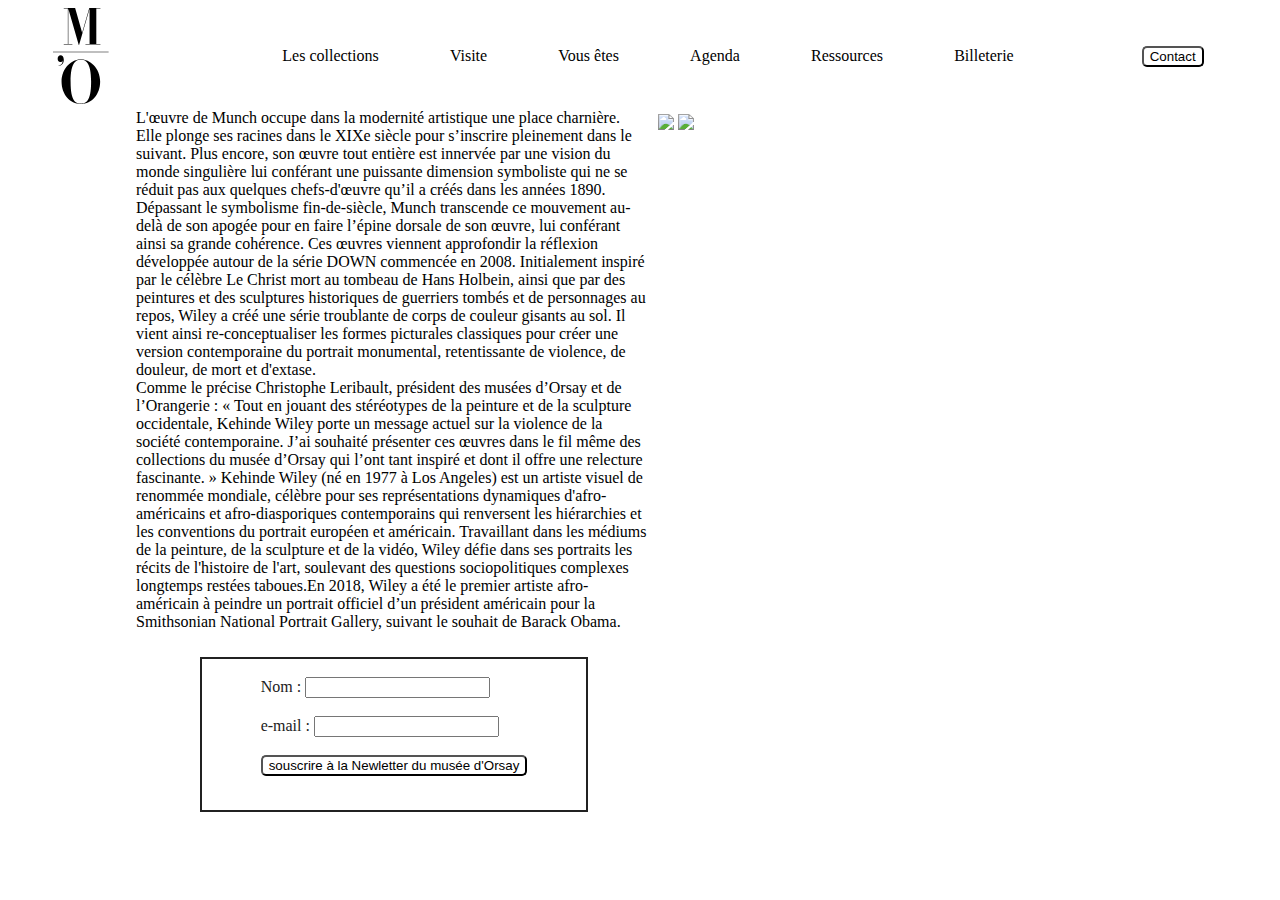
==== index.html @ 48e4134f "Add files via upload" ====
<header>
    <link rel="stylesheet" href="squelette.css">
    <link rel="stylesheet" href="style.css">
    <title>Musée d'Orsay</title>
</header>

<body class="col10"> 

    <nav class="flex  navbar col10">

        <div class="col2 flex imgheader">
            <img src="logo.svg"/>
        </div>

        <ul class="col6 flex spaceBetween menu">
            <li><a href="https://www.musee-orsay.fr/fr/collections" class="link">Les collections</a></li>
            <li><a href="https://www.musee-orsay.fr/fr/visite" class="link">Visite</a></li>
            <li><a href="https://www.musee-orsay.fr/fr/vous-etes" class="link">Vous êtes</a></li>
            <li><a href="https://www.musee-orsay.fr/fr/agenda" class="link">Agenda</a></li>
            <li><a href="https://www.musee-orsay.fr/fr/ressources" class="link">Ressources</a></li>
            <li><a href="https://billetterie.musee-orsay.fr/fr-FR/accueil" class="link">Billeterie</a></li>
        </ul>

        <div class="col2 btn">
            <button>Contact</button>
        </div>
    </nav>

    <div class="flex spaceBetween col10 content">
        <p class="content col4">L'œuvre de Munch occupe dans la modernité artistique une place charnière.
        Elle plonge ses racines dans le XIXe siècle pour s’inscrire pleinement dans le suivant.
        Plus encore, son œuvre tout entière est innervée par une vision du monde singulière lui conférant
        une puissante dimension symboliste qui ne se réduit pas aux quelques chefs-d'œuvre qu’il a créés
        dans les années 1890. Dépassant le symbolisme fin-de-siècle, Munch transcende ce mouvement au-delà
        de son apogée pour en faire l’épine dorsale de son œuvre, lui conférant ainsi sa grande cohérence.
        Ces œuvres viennent approfondir la réflexion développée autour de la série DOWN commencée en 2008. 
        Initialement inspiré par le célèbre Le Christ mort au tombeau de Hans Holbein, ainsi que par des peintures 
        et des sculptures historiques de guerriers tombés et de personnages au repos, Wiley a créé une série troublante 
        de corps de couleur gisants au sol. Il vient ainsi re-conceptualiser les formes picturales classiques pour créer 
        une version contemporaine du portrait monumental, retentissante de violence, de douleur, de mort et d'extase.
        <br>
        Comme le précise Christophe Leribault, président des musées d’Orsay et de l’Orangerie :
        « Tout en jouant des stéréotypes de la peinture et de la sculpture occidentale, Kehinde Wiley porte un message
        actuel sur la violence de la société contemporaine. J’ai souhaité présenter ces œuvres dans le fil même des collections 
        du musée d’Orsay qui l’ont tant inspiré et dont il offre une relecture fascinante. »
        Kehinde Wiley (né en 1977 à Los Angeles) est un artiste visuel de renommée mondiale, célèbre pour ses représentations
        dynamiques d'afro-américains et afro-diasporiques contemporains qui renversent les hiérarchies et les conventions du
        portrait européen et américain. Travaillant dans les médiums de la peinture, de la sculpture et de la vidéo, Wiley 
        défie dans ses portraits les récits de l'histoire de l'art, soulevant des questions sociopolitiques complexes longtemps
        restées taboues.En 2018, Wiley a été le premier artiste afro-américain à peindre un portrait officiel d’un président 
        américain pour la Smithsonian National Portrait Gallery, suivant le souhait de Barack Obama.
        </p>

        <div class="col4 content">
            <img src="/img/peinture1.jpeg" />
            <img src="/img/peinture2.jpeg" />
        </div>
    </div>

    <div class="col10 flex boxForm">
        <div class="col3 flex form">
            <form action="/ma-page-de-traitement" method="post" class="deepInside">
                <div>
                <br>
                    <label for="name">Nom :</label>
                    <input type="text" id="name" name="user_name">
                </div>
                <br>
                <div>
                    <label for="mail">e-mail&nbsp;:</label>
                    <input type="email" id="mail" name="user_mail">
                </div>
                <br>
                <div>
                    <button class="btn2">souscrire à la Newletter du musée d'Orsay</button>
                </div>
                <br>
            </form>
        </div>
    </div>

    <script src="script.js"></script>
</body>
---- squelette.css ----
body{
    overflow-x: hidden;
    max-width: 100%;
}

.navbar{
    width:100%;
    margin:auto;
    display:flex;
    justify-content: space-between;
    justify-items: center;
    align-items: center;
}

.imgheader{
    justify-items: center;
    justify-content: center;
}

.col1{
    width:10%;
    max-width: 100%;
}

.col2{
    width:20%;
    max-width: 100%;
}

.col3{
    width:30%;
    max-width: 100%;
}

.col4{
    width:40%;
    max-width: 100%;
}

.col5{
    width:50%;
    max-width: 100%;
}

.col6{
    width:60%;
    max-width: 100%;
}

.col7{
    width:70%;
    max-width: 100%;
}

.col8{
    width:80%;
    max-width: 100%;
}

.col9{
    width:90%;
    max-width: 100%;
}

.col10{
    width:100%;
    max-width: 100%;
}
.flex{
    display: flex;
}

.spaceBetween{
    justify-content: space-between;
}

.padding{
    padding:2%;
}

img{
    max-width: 100%;
}

.content{
    justify-content: center;
    padding:5px;
}
---- style.css ----
a{
    text-decoration: none;
    color:inherit;
}

li{
    list-style: none;
}

button{
    align-items: center;
    border-color:black;
    background-color: transparent;
    border-radius: 5px;
    overflow: hidden;
}

.btn{
    display:flex;
    align-items: center;
    justify-items: center;
}

.menu{
    width:100%;
    padding-left:10%;
    padding-right:10%;
}

p{
    margin-top:-5px;
}

.form{
    justify-content: center;
    justify-items: center;
    color:rgb(33, 33, 33);
    margin-left:15%;
    border: solid rgb(33, 33, 33) 2px;
    
}

.deepInside{
    justify-content: space-between;
    align-items: center;
}

.boxForm{
    margin-right:15%;
}
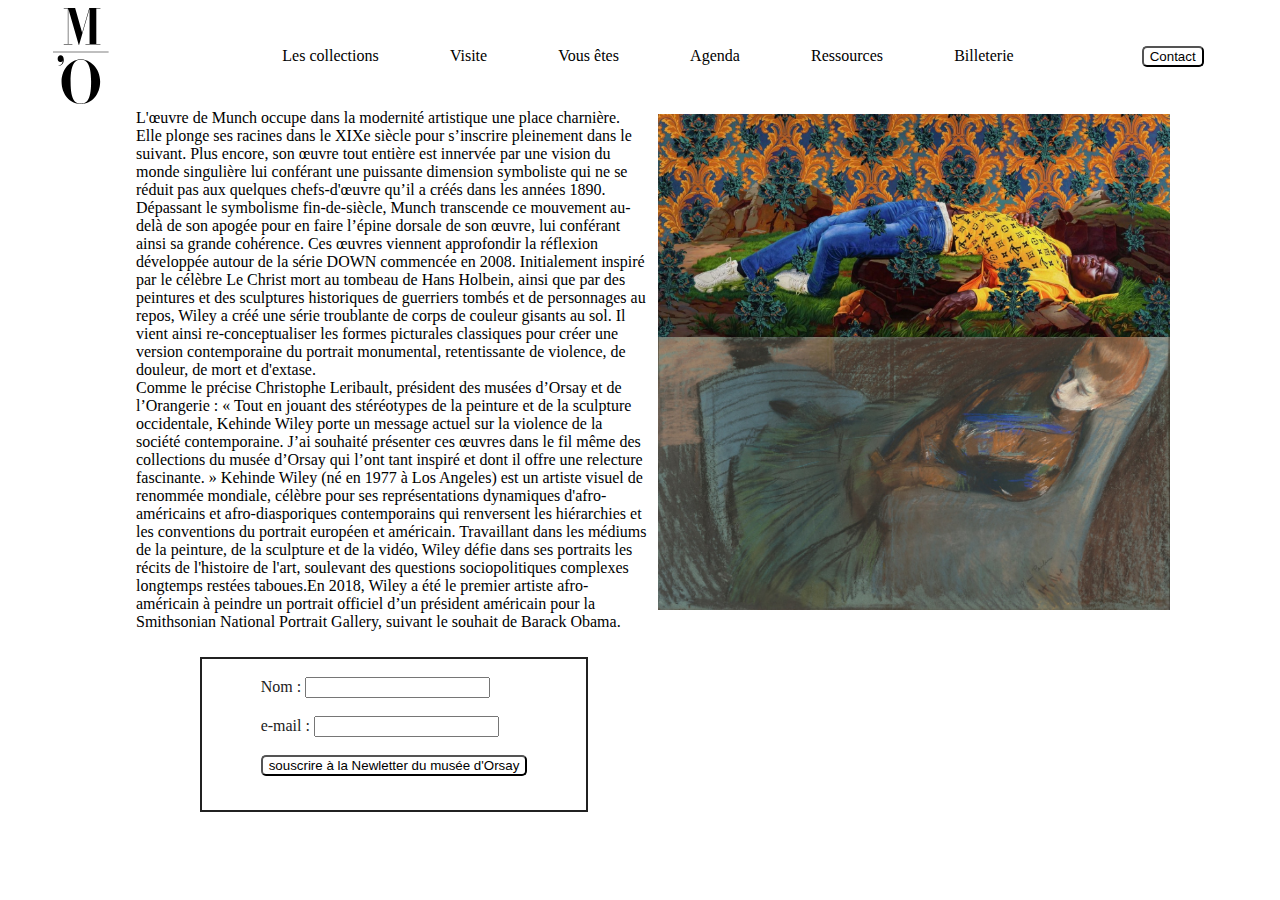
==== commit f0c7366c: "test réapparition des img" ====
--- a/index.html
+++ b/index.html
@@ -1,83 +1,88 @@
 <header>
-    <link rel="stylesheet" href="squelette.css">
-    <link rel="stylesheet" href="style.css">
-    <title>Musée d'Orsay</title>
+  <link rel="stylesheet" href="squelette.css">
+  <link rel="stylesheet" href="style.css">
+  <title>Musée d'Orsay</title>
 </header>
 
-<body class="col10"> 
+<body class="col10">
 
-    <nav class="flex  navbar col10">
+  <nav class="flex  navbar col10">
 
-        <div class="col2 flex imgheader">
-            <img src="logo.svg"/>
-        </div>
-
-        <ul class="col6 flex spaceBetween menu">
-            <li><a href="https://www.musee-orsay.fr/fr/collections" class="link">Les collections</a></li>
-            <li><a href="https://www.musee-orsay.fr/fr/visite" class="link">Visite</a></li>
-            <li><a href="https://www.musee-orsay.fr/fr/vous-etes" class="link">Vous êtes</a></li>
-            <li><a href="https://www.musee-orsay.fr/fr/agenda" class="link">Agenda</a></li>
-            <li><a href="https://www.musee-orsay.fr/fr/ressources" class="link">Ressources</a></li>
-            <li><a href="https://billetterie.musee-orsay.fr/fr-FR/accueil" class="link">Billeterie</a></li>
-        </ul>
-
-        <div class="col2 btn">
-            <button>Contact</button>
-        </div>
-    </nav>
-
-    <div class="flex spaceBetween col10 content">
-        <p class="content col4">L'œuvre de Munch occupe dans la modernité artistique une place charnière.
-        Elle plonge ses racines dans le XIXe siècle pour s’inscrire pleinement dans le suivant.
-        Plus encore, son œuvre tout entière est innervée par une vision du monde singulière lui conférant
-        une puissante dimension symboliste qui ne se réduit pas aux quelques chefs-d'œuvre qu’il a créés
-        dans les années 1890. Dépassant le symbolisme fin-de-siècle, Munch transcende ce mouvement au-delà
-        de son apogée pour en faire l’épine dorsale de son œuvre, lui conférant ainsi sa grande cohérence.
-        Ces œuvres viennent approfondir la réflexion développée autour de la série DOWN commencée en 2008. 
-        Initialement inspiré par le célèbre Le Christ mort au tombeau de Hans Holbein, ainsi que par des peintures 
-        et des sculptures historiques de guerriers tombés et de personnages au repos, Wiley a créé une série troublante 
-        de corps de couleur gisants au sol. Il vient ainsi re-conceptualiser les formes picturales classiques pour créer 
-        une version contemporaine du portrait monumental, retentissante de violence, de douleur, de mort et d'extase.
-        <br>
-        Comme le précise Christophe Leribault, président des musées d’Orsay et de l’Orangerie :
-        « Tout en jouant des stéréotypes de la peinture et de la sculpture occidentale, Kehinde Wiley porte un message
-        actuel sur la violence de la société contemporaine. J’ai souhaité présenter ces œuvres dans le fil même des collections 
-        du musée d’Orsay qui l’ont tant inspiré et dont il offre une relecture fascinante. »
-        Kehinde Wiley (né en 1977 à Los Angeles) est un artiste visuel de renommée mondiale, célèbre pour ses représentations
-        dynamiques d'afro-américains et afro-diasporiques contemporains qui renversent les hiérarchies et les conventions du
-        portrait européen et américain. Travaillant dans les médiums de la peinture, de la sculpture et de la vidéo, Wiley 
-        défie dans ses portraits les récits de l'histoire de l'art, soulevant des questions sociopolitiques complexes longtemps
-        restées taboues.En 2018, Wiley a été le premier artiste afro-américain à peindre un portrait officiel d’un président 
-        américain pour la Smithsonian National Portrait Gallery, suivant le souhait de Barack Obama.
-        </p>
-
-        <div class="col4 content">
-            <img src="/img/peinture1.jpeg" />
-            <img src="/img/peinture2.jpeg" />
-        </div>
+    <div class="col2 flex imgheader">
+      <img src="logo.svg" />
     </div>
 
-    <div class="col10 flex boxForm">
-        <div class="col3 flex form">
-            <form action="/ma-page-de-traitement" method="post" class="deepInside">
-                <div>
-                <br>
-                    <label for="name">Nom :</label>
-                    <input type="text" id="name" name="user_name">
-                </div>
-                <br>
-                <div>
-                    <label for="mail">e-mail&nbsp;:</label>
-                    <input type="email" id="mail" name="user_mail">
-                </div>
-                <br>
-                <div>
-                    <button class="btn2">souscrire à la Newletter du musée d'Orsay</button>
-                </div>
-                <br>
-            </form>
+    <ul class="col6 flex spaceBetween menu">
+      <li><a href="https://www.musee-orsay.fr/fr/collections" class="link">Les collections</a></li>
+      <li><a href="https://www.musee-orsay.fr/fr/visite" class="link">Visite</a></li>
+      <li><a href="https://www.musee-orsay.fr/fr/vous-etes" class="link">Vous êtes</a></li>
+      <li><a href="https://www.musee-orsay.fr/fr/agenda" class="link">Agenda</a></li>
+      <li><a href="https://www.musee-orsay.fr/fr/ressources" class="link">Ressources</a></li>
+      <li><a href="https://billetterie.musee-orsay.fr/fr-FR/accueil" class="link">Billeterie</a></li>
+    </ul>
+
+    <div class="col2 btn">
+      <button>Contact</button>
+    </div>
+  </nav>
+
+  <div class="flex spaceBetween col10 content">
+    <p class="content col4">L'œuvre de Munch occupe dans la modernité artistique une place charnière.
+      Elle plonge ses racines dans le XIXe siècle pour s’inscrire pleinement dans le suivant.
+      Plus encore, son œuvre tout entière est innervée par une vision du monde singulière lui conférant
+      une puissante dimension symboliste qui ne se réduit pas aux quelques chefs-d'œuvre qu’il a créés
+      dans les années 1890. Dépassant le symbolisme fin-de-siècle, Munch transcende ce mouvement au-delà
+      de son apogée pour en faire l’épine dorsale de son œuvre, lui conférant ainsi sa grande cohérence.
+      Ces œuvres viennent approfondir la réflexion développée autour de la série DOWN commencée en 2008.
+      Initialement inspiré par le célèbre Le Christ mort au tombeau de Hans Holbein, ainsi que par des peintures
+      et des sculptures historiques de guerriers tombés et de personnages au repos, Wiley a créé une série troublante
+      de corps de couleur gisants au sol. Il vient ainsi re-conceptualiser les formes picturales classiques pour créer
+      une version contemporaine du portrait monumental, retentissante de violence, de douleur, de mort et d'extase.
+      <br>
+      Comme le précise Christophe Leribault, président des musées d’Orsay et de l’Orangerie :
+      « Tout en jouant des stéréotypes de la peinture et de la sculpture occidentale, Kehinde Wiley porte un message
+      actuel sur la violence de la société contemporaine. J’ai souhaité présenter ces œuvres dans le fil même des
+      collections
+      du musée d’Orsay qui l’ont tant inspiré et dont il offre une relecture fascinante. »
+      Kehinde Wiley (né en 1977 à Los Angeles) est un artiste visuel de renommée mondiale, célèbre pour ses
+      représentations
+      dynamiques d'afro-américains et afro-diasporiques contemporains qui renversent les hiérarchies et les conventions
+      du
+      portrait européen et américain. Travaillant dans les médiums de la peinture, de la sculpture et de la vidéo, Wiley
+      défie dans ses portraits les récits de l'histoire de l'art, soulevant des questions sociopolitiques complexes
+      longtemps
+      restées taboues.En 2018, Wiley a été le premier artiste afro-américain à peindre un portrait officiel d’un
+      président
+      américain pour la Smithsonian National Portrait Gallery, suivant le souhait de Barack Obama.
+    </p>
+
+    <div class="col4 content">
+      <img src="peinture1.jpeg" />
+      <img src="peinture2.jpeg" />
+    </div>
+  </div>
+
+  <div class="col10 flex boxForm">
+    <div class="col3 flex form">
+      <form action="/ma-page-de-traitement" method="post" class="deepInside">
+        <div>
+          <br>
+          <label for="name">Nom :</label>
+          <input type="text" id="name" name="user_name">
         </div>
+        <br>
+        <div>
+          <label for="mail">e-mail&nbsp;:</label>
+          <input type="email" id="mail" name="user_mail">
+        </div>
+        <br>
+        <div>
+          <button class="btn2">souscrire à la Newletter du musée d'Orsay</button>
+        </div>
+        <br>
+      </form>
     </div>
+  </div>
 
-    <script src="script.js"></script>
-</body>
+  <script src="script.js"></script>
+</body>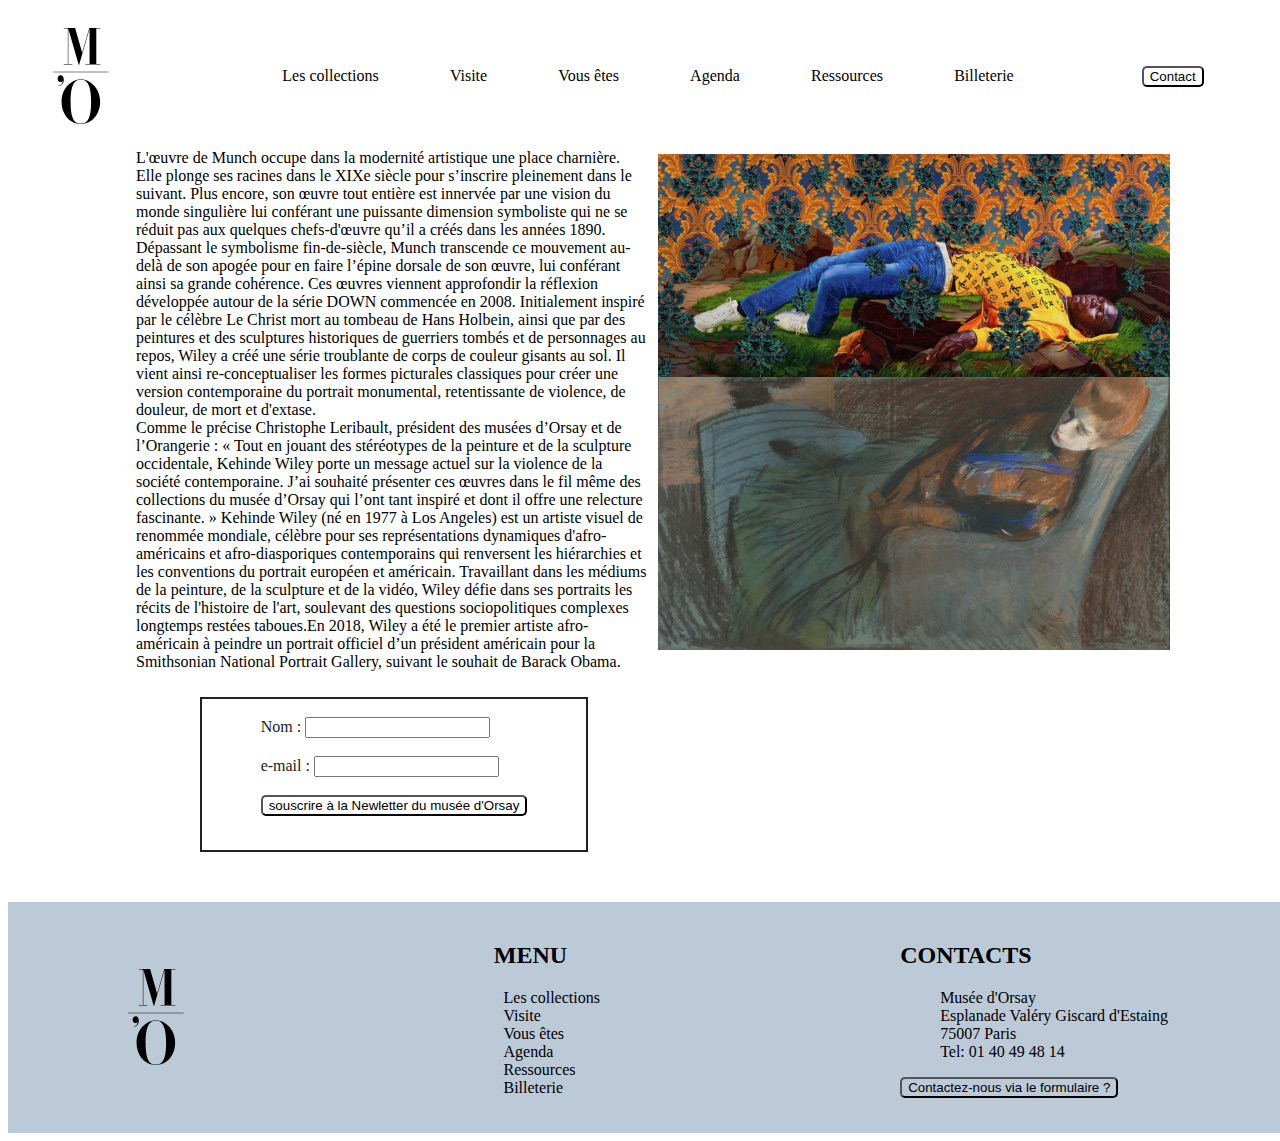
==== commit d7802481: "footer/debut 2eme page" ====
--- a/index.html
+++ b/index.html
@@ -1,6 +1,7 @@
 <header>
   <link rel="stylesheet" href="squelette.css">
   <link rel="stylesheet" href="style.css">
+  <link rel="stylesheet" href="formulaire.css">
   <title>Musée d'Orsay</title>
 </header>
 
@@ -84,5 +85,43 @@
     </div>
   </div>
 
+  <div class="site_footer">
+    <footer class="footer_content flex spaceBetween">
+      
+      <div class="footer_logo">
+        <img class="logo" src="logo.svg" />
+      </div>
+
+      <div class="footer_menu">
+         <h2>MENU</h2>
+
+        <ul class=" spaceBetween menu">
+          <li><a href="https://www.musee-orsay.fr/fr/collections" class="link">Les collections</a></li>
+          <li><a href="https://www.musee-orsay.fr/fr/visite" class="link">Visite</a></li>
+          <li><a href="https://www.musee-orsay.fr/fr/vous-etes" class="link">Vous êtes</a></li>
+          <li><a href="https://www.musee-orsay.fr/fr/agenda" class="link">Agenda</a></li>
+          <li><a href="https://www.musee-orsay.fr/fr/ressources" class="link">Ressources</a></li>
+          <li><a href="https://billetterie.musee-orsay.fr/fr-FR/accueil" class="link">Billeterie</a></li>
+        </ul>
+      </div> 
+
+      <div class="footer_contacts">
+        <h2>CONTACTS</h2>
+        <ul class=" spaceBetween contact">
+          <li>Musée d'Orsay</li>
+          <li>Esplanade Valéry Giscard d'Estaing</li>
+          <li>75007 Paris</li>
+          <li>Tel: 01 40 49 48 14</li>
+        </ul>
+        
+        <div class="btn">
+          <button>Contactez-nous via le formulaire ?</button>
+        </div>
+      </div>
+       
+      
+    </footer>  
+  </div>
+
   <script src="script.js"></script>
 </body>--- a/style.css
+++ b/style.css
@@ -19,6 +19,11 @@
     display:flex;
     align-items: center;
     justify-items: center;
+}
+
+.navbar{
+  padding-top: 20px;
+  margin-bottom: 20px;
 }
 
 .menu{
@@ -47,4 +52,22 @@
 
 .boxForm{
     margin-right:15%;
+    margin-bottom: 50px;
 }
+
+.site_footer{
+  background-color: #bcc9d7 ;
+  padding: 20px;
+}
+
+
+.footer_logo{
+  margin-top: auto;
+  margin-bottom: auto;
+  margin-left:100px;
+}
+
+.footer_contacts{
+  margin-right:100px;
+}
+
